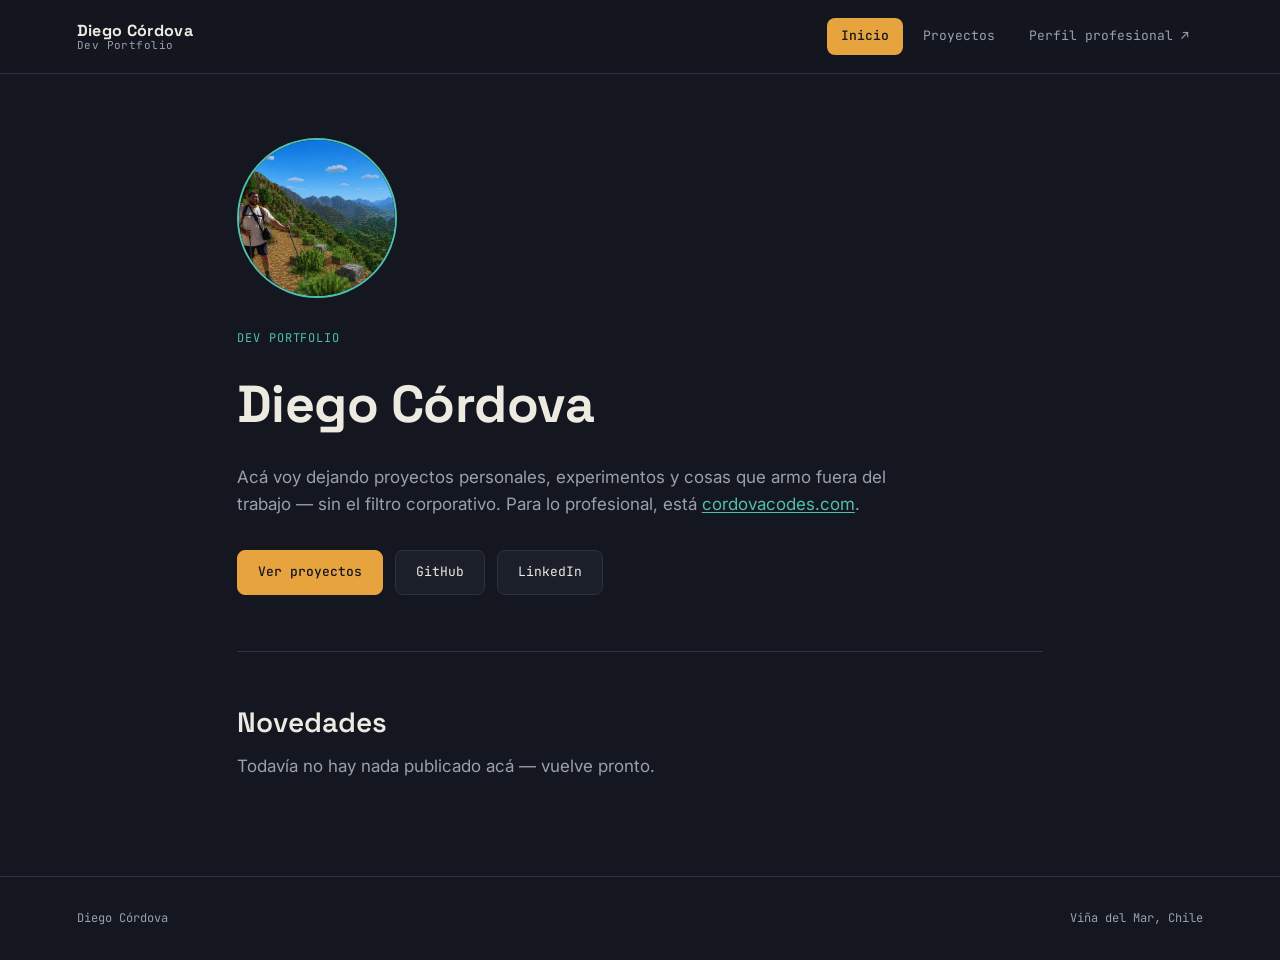
==== dev/index.html @ 9a101535 "Add personal dev portfolio at /dev/, enrich perfil.html from real CV perfil.html now pulls concrete " ====
<!DOCTYPE html>
<html lang="es">
<head>
<meta charset="UTF-8">
<meta name="viewport" content="width=device-width, initial-scale=1.0">
<title>Diego Córdova — Dev Portfolio</title>
<meta name="description" content="Proyectos personales, experimentos y cosas que Diego Córdova va armando fuera del trabajo.">
<link rel="icon" type="image/svg+xml" href="../assets/favicon.svg">
<link rel="preconnect" href="https://fonts.googleapis.com">
<link rel="preconnect" href="https://fonts.gstatic.com" crossorigin>
<link href="https://fonts.googleapis.com/css2?family=Space+Grotesk:wght@400;500;600;700&family=Inter:wght@400;500;600&family=JetBrains+Mono:wght@400;500&display=swap" rel="stylesheet">
<link rel="stylesheet" href="../assets/styles.css">
</head>
<body>

<header>
  <a class="brand" href="index.html">
    <span class="brand-main">Diego Córdova</span>
    <span class="brand-sub">Dev Portfolio</span>
  </a>
  <button class="nav-toggle" id="navToggle" aria-label="Abrir menú" aria-expanded="false">☰</button>
  <nav id="mainNav">
    <a href="index.html" aria-current="page">Inicio</a>
    <a href="proyectos.html">Proyectos</a>
    <a href="../perfil.html">Perfil profesional ↗</a>
  </nav>
</header>

<main>
  <section class="page" id="dev-inicio">
    <img class="dev-photo" src="../assets/img/diego_informal.png" alt="Diego Córdova">
    <p class="eyebrow">Dev Portfolio</p>
    <h1>Diego Córdova</h1>
    <p class="lede">
      Acá voy dejando proyectos personales, experimentos y cosas que armo fuera del trabajo —
      sin el filtro corporativo. Para lo profesional, está
      <a class="text-link" href="https://cordovacodes.com">cordovacodes.com</a>.
    </p>
    <div class="btn-row">
      <a class="btn primary" href="proyectos.html">Ver proyectos</a>
      <a class="btn" href="https://github.com/dcordovao" target="_blank" rel="noopener">GitHub</a>
      <a class="btn" href="https://www.linkedin.com/in/dcordovao" target="_blank" rel="noopener">LinkedIn</a>
    </div>

    <div class="band">
      <h2>Novedades</h2>
      <p class="lede" style="margin-bottom:0;">
        Todavía no hay nada publicado acá — vuelve pronto.
      </p>
    </div>
  </section>
</main>

<footer>
  <span>Diego Córdova</span>
  <span>Viña del Mar, Chile</span>
</footer>

<script src="../assets/script.js"></script>
</body>
</html>
---- assets/styles.css ----
:root{
  --bg:#14171F;
  --bg-alt:#1B1F2A;
  --line:#2C3242;
  --text:#EDEAE2;
  --text-dim:#98A0B0;
  --amber:#E7A33E;
  --teal:#4FBFAE;
  --teal-dim:#2C6E64;
  --radius:10px;
  --font-display:'Space Grotesk',sans-serif;
  --font-body:'Inter',sans-serif;
  --font-mono:'JetBrains Mono',monospace;
}
*{box-sizing:border-box;}
html{scroll-behavior:smooth;}
body{
  margin:0;
  background:var(--bg);
  color:var(--text);
  font-family:var(--font-body);
  line-height:1.6;
  -webkit-font-smoothing:antialiased;
}
a{color:inherit;text-decoration:none;}
.text-link{color:var(--teal);text-decoration:underline;text-underline-offset:2px;}
.text-link:hover{color:var(--amber);}
::selection{background:var(--amber);color:#14171F;}

header{
  position:sticky;top:0;z-index:50;
  display:flex;align-items:center;justify-content:space-between;
  padding:18px 6vw;
  background:rgba(20,23,31,0.88);
  backdrop-filter:blur(8px);
  border-bottom:1px solid var(--line);
}
.brand{display:flex;flex-direction:column;line-height:1.1;}
.brand-main{font-size:16px;font-weight:700;letter-spacing:0.02em;font-family:var(--font-display);}
.brand-sub{font-family:var(--font-mono);font-size:11px;color:var(--text-dim);letter-spacing:0.04em;}
nav{display:flex;gap:6px;}
nav a{
  font-family:var(--font-mono);
  font-size:13px;
  background:none;border:none;color:var(--text-dim);
  padding:8px 14px;border-radius:8px;cursor:pointer;
  transition:color .2s ease, background .2s ease;
  display:inline-block;
}
nav a:hover{color:var(--text);background:var(--bg-alt);}
nav a[aria-current="page"]{color:var(--bg);background:var(--amber);font-weight:500;}
nav a:focus-visible, .brand:focus-visible, .btn:focus-visible{
  outline:2px solid var(--teal);outline-offset:2px;
}
.nav-toggle{display:none;background:none;border:1px solid var(--line);color:var(--text);border-radius:8px;padding:6px 10px;font-size:16px;cursor:pointer;}

main{max-width:960px;margin:0 auto;padding:0 6vw;}
section.page{padding:64px 0 96px;animation:fadeIn .5s ease;}
@keyframes fadeIn{from{opacity:0;transform:translateY(6px);}to{opacity:1;transform:translateY(0);}}
@media (prefers-reduced-motion:reduce){
  section.page{animation:none;}
  html{scroll-behavior:auto;}
}

.eyebrow{
  font-family:var(--font-mono);font-size:12px;color:var(--teal);
  letter-spacing:0.08em;text-transform:uppercase;margin:0 0 14px;
}
h1{
  font-family:var(--font-display);font-size:clamp(32px,5vw,52px);
  font-weight:700;margin:0 0 18px;letter-spacing:-0.01em;
}
h2{
  font-family:var(--font-display);font-size:clamp(22px,3vw,28px);
  font-weight:600;margin:0 0 8px;
}
.lede{font-size:17px;color:var(--text-dim);max-width:62ch;margin:0 0 32px;}

.pulse{display:flex;align-items:flex-end;gap:4px;height:28px;margin:0 0 36px;}
.pulse span{
  width:4px;border-radius:2px;
  background:var(--amber);
  animation:pulse 1.4s ease-in-out infinite;
}
.pulse span:nth-child(odd){background:var(--teal);}
.pulse span:nth-child(1){height:40%;animation-delay:0s;}
.pulse span:nth-child(2){height:80%;animation-delay:.1s;}
.pulse span:nth-child(3){height:55%;animation-delay:.2s;}
.pulse span:nth-child(4){height:100%;animation-delay:.3s;}
.pulse span:nth-child(5){height:35%;animation-delay:.4s;}
.pulse span:nth-child(6){height:70%;animation-delay:.5s;}
.pulse span:nth-child(7){height:50%;animation-delay:.6s;}
.pulse span:nth-child(8){height:90%;animation-delay:.7s;}
.pulse span:nth-child(9){height:45%;animation-delay:.8s;}
.pulse span:nth-child(10){height:65%;animation-delay:.9s;}
@keyframes pulse{0%,100%{transform:scaleY(0.4);}50%{transform:scaleY(1);}}
@media (prefers-reduced-motion:reduce){
  .pulse span{animation:none;}
}

.btn-row{display:flex;gap:12px;flex-wrap:wrap;margin-bottom:8px;}
.btn{
  font-family:var(--font-mono);font-size:13px;
  padding:11px 20px;border-radius:8px;cursor:pointer;border:1px solid var(--line);
  background:var(--bg-alt);color:var(--text);
  transition:border-color .2s ease, transform .15s ease;
  display:inline-block;
}
.btn:hover{border-color:var(--amber);transform:translateY(-1px);}
.btn.primary{background:var(--amber);color:#14171F;border-color:var(--amber);font-weight:500;}
.btn.primary:hover{border-color:var(--teal);}

.chips{display:flex;flex-wrap:wrap;gap:8px;margin:18px 0 8px;}
.chip{
  font-family:var(--font-mono);font-size:12px;color:var(--text-dim);
  border:1px solid var(--line);border-radius:6px;padding:5px 10px;
}

.band{
  margin-top:56px;padding-top:48px;border-top:1px solid var(--line);
}
.cards{display:grid;grid-template-columns:repeat(auto-fit,minmax(260px,1fr));gap:20px;margin-top:24px;}
.card{
  background:var(--bg-alt);border:1px solid var(--line);border-radius:var(--radius);
  padding:24px;
}
.card h3{font-family:var(--font-display);font-size:18px;margin:0 0 8px;}
.card p{color:var(--text-dim);font-size:14px;margin:0 0 14px;}
.status{
  display:inline-block;font-family:var(--font-mono);font-size:11px;
  color:var(--teal);border:1px solid var(--teal-dim);border-radius:20px;
  padding:3px 10px;margin-bottom:12px;letter-spacing:0.03em;
}

.stack-group{margin-bottom:20px;}
.stack-group h4{font-family:var(--font-mono);font-size:12px;color:var(--text-dim);text-transform:uppercase;letter-spacing:0.06em;margin:0 0 10px;}

.hobby-grid{display:grid;grid-template-columns:repeat(auto-fit,minmax(220px,1fr));gap:16px;margin-top:20px;}
.hobby{
  background:var(--bg-alt);border:1px solid var(--line);border-radius:var(--radius);
  padding:20px;display:flex;gap:14px;align-items:flex-start;
}
.hobby-mark{
  width:8px;height:8px;border-radius:50%;margin-top:6px;flex-shrink:0;
  background:var(--amber);
}
.hobby:nth-child(even) .hobby-mark{background:var(--teal);}
.hobby h4{font-family:var(--font-display);font-size:15px;margin:0 0 4px;}
.hobby p{font-size:13px;color:var(--text-dim);margin:0;}

.service{
  background:var(--bg-alt);border:1px solid var(--line);border-radius:var(--radius);
  padding:24px;
}
.service h3{font-family:var(--font-display);font-size:17px;margin:0 0 8px;display:flex;align-items:center;gap:8px;}
.service .num{font-family:var(--font-mono);color:var(--amber);font-size:13px;}
.service p{color:var(--text-dim);font-size:14px;margin:0;}
.service.entry{border-color:var(--teal-dim);}
.icon{width:18px;height:18px;flex-shrink:0;color:var(--teal);}

.mermaid{
  display:flex;justify-content:center;
  background:var(--bg-alt);border:1px solid var(--line);border-radius:var(--radius);
  padding:24px;overflow-x:auto;
}

details{border-bottom:1px solid var(--line);padding:14px 0;}
details:first-of-type{border-top:1px solid var(--line);}
details summary{
  font-family:var(--font-display);font-size:15px;font-weight:600;
  cursor:pointer;list-style:none;display:flex;align-items:center;justify-content:space-between;gap:12px;
}
details summary::-webkit-details-marker{display:none;}
details summary::after{content:'+';font-family:var(--font-mono);color:var(--teal);font-size:18px;flex-shrink:0;}
details[open] summary::after{content:'\2013';}
details p{color:var(--text-dim);font-size:14px;margin:10px 0 0;}

.avatar{
  width:120px;height:120px;border-radius:50%;
  background:var(--bg-alt);border:1px solid var(--line);
  display:flex;align-items:center;justify-content:center;
  font-family:var(--font-display);font-size:36px;font-weight:700;color:var(--teal);
  margin-bottom:24px;
}
.dev-photo{
  width:160px;height:160px;border-radius:50%;
  object-fit:cover;border:2px solid var(--teal);
  margin-bottom:24px;
}

.project-card{display:block;transition:border-color .2s ease, transform .15s ease;}
.project-card:hover{border-color:var(--amber);transform:translateY(-2px);}
.project-thumb{
  aspect-ratio:16/9;border-radius:var(--radius) var(--radius) 0 0;
  background:var(--bg);border-bottom:1px solid var(--line);
  display:flex;align-items:center;justify-content:center;
  margin:-24px -24px 16px;
}
.project-thumb svg{width:36px;height:36px;color:var(--teal);}

footer{
  border-top:1px solid var(--line);padding:32px 6vw;
  font-family:var(--font-mono);font-size:12px;color:var(--text-dim);
  display:flex;justify-content:space-between;flex-wrap:wrap;gap:8px;
}

@media (max-width:640px){
  header{padding:16px 5vw;}
  nav{
    position:absolute;top:100%;left:0;right:0;
    flex-direction:column;background:var(--bg-alt);
    border-bottom:1px solid var(--line);
    padding:8px;display:none;
  }
  nav.open{display:flex;}
  .nav-toggle{display:block;}
  section.page{padding:44px 0 64px;}
}
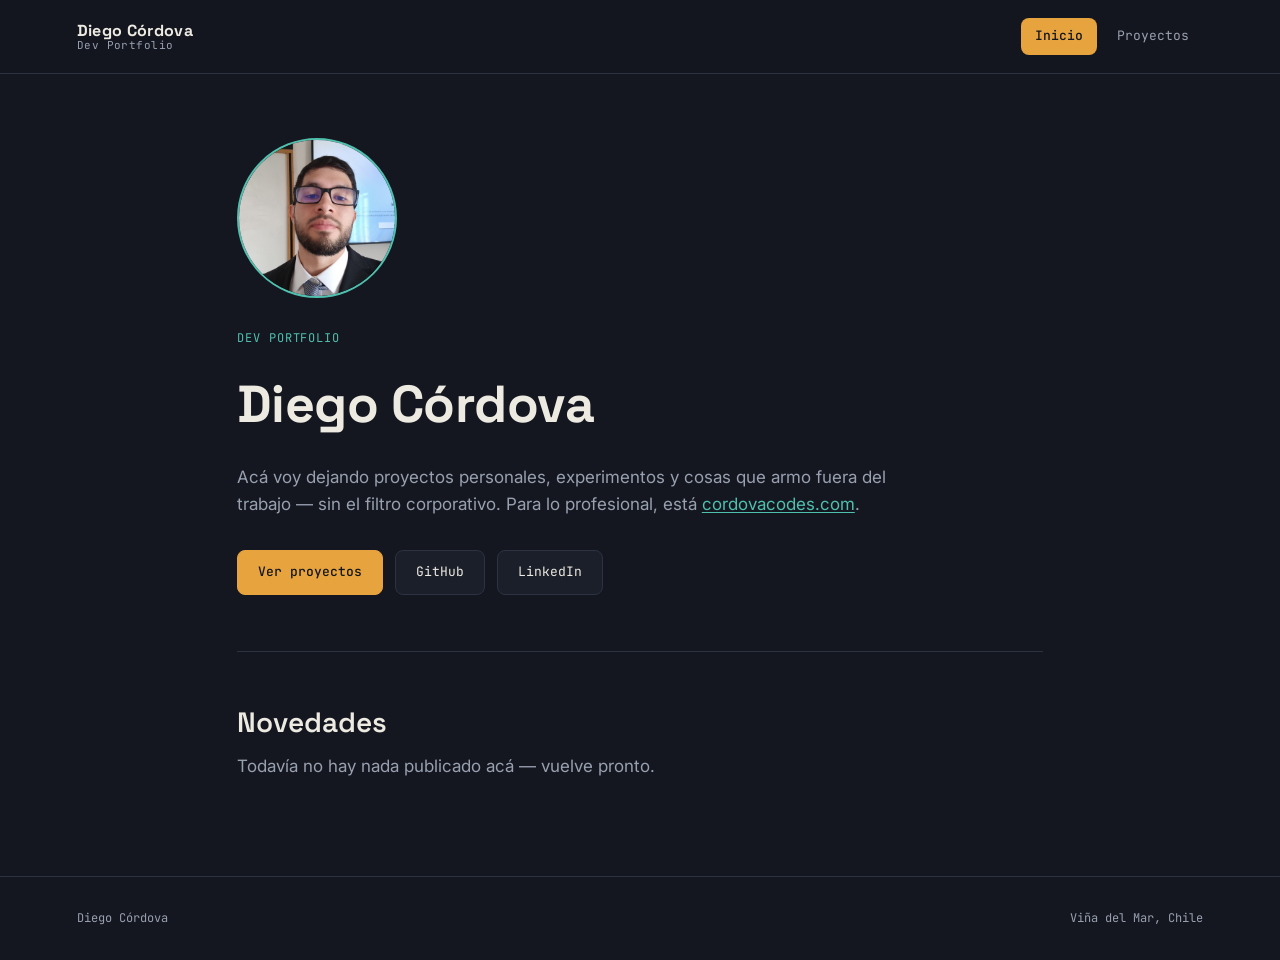
==== commit bfd30379: "Separate dev portfolio from business site, use formal photo Removes the "Perfil profesional" link fr" ====
--- a/dev/index.html
+++ b/dev/index.html
@@ -22,13 +22,12 @@
   <nav id="mainNav">
     <a href="index.html" aria-current="page">Inicio</a>
     <a href="proyectos.html">Proyectos</a>
-    <a href="../perfil.html">Perfil profesional ↗</a>
   </nav>
 </header>
 
 <main>
   <section class="page" id="dev-inicio">
-    <img class="dev-photo" src="../assets/img/diego_informal.png" alt="Diego Córdova">
+    <img class="dev-photo" src="../assets/img/diego_formal.jpg" alt="Diego Córdova" width="160" height="160">
     <p class="eyebrow">Dev Portfolio</p>
     <h1>Diego Córdova</h1>
     <p class="lede">
